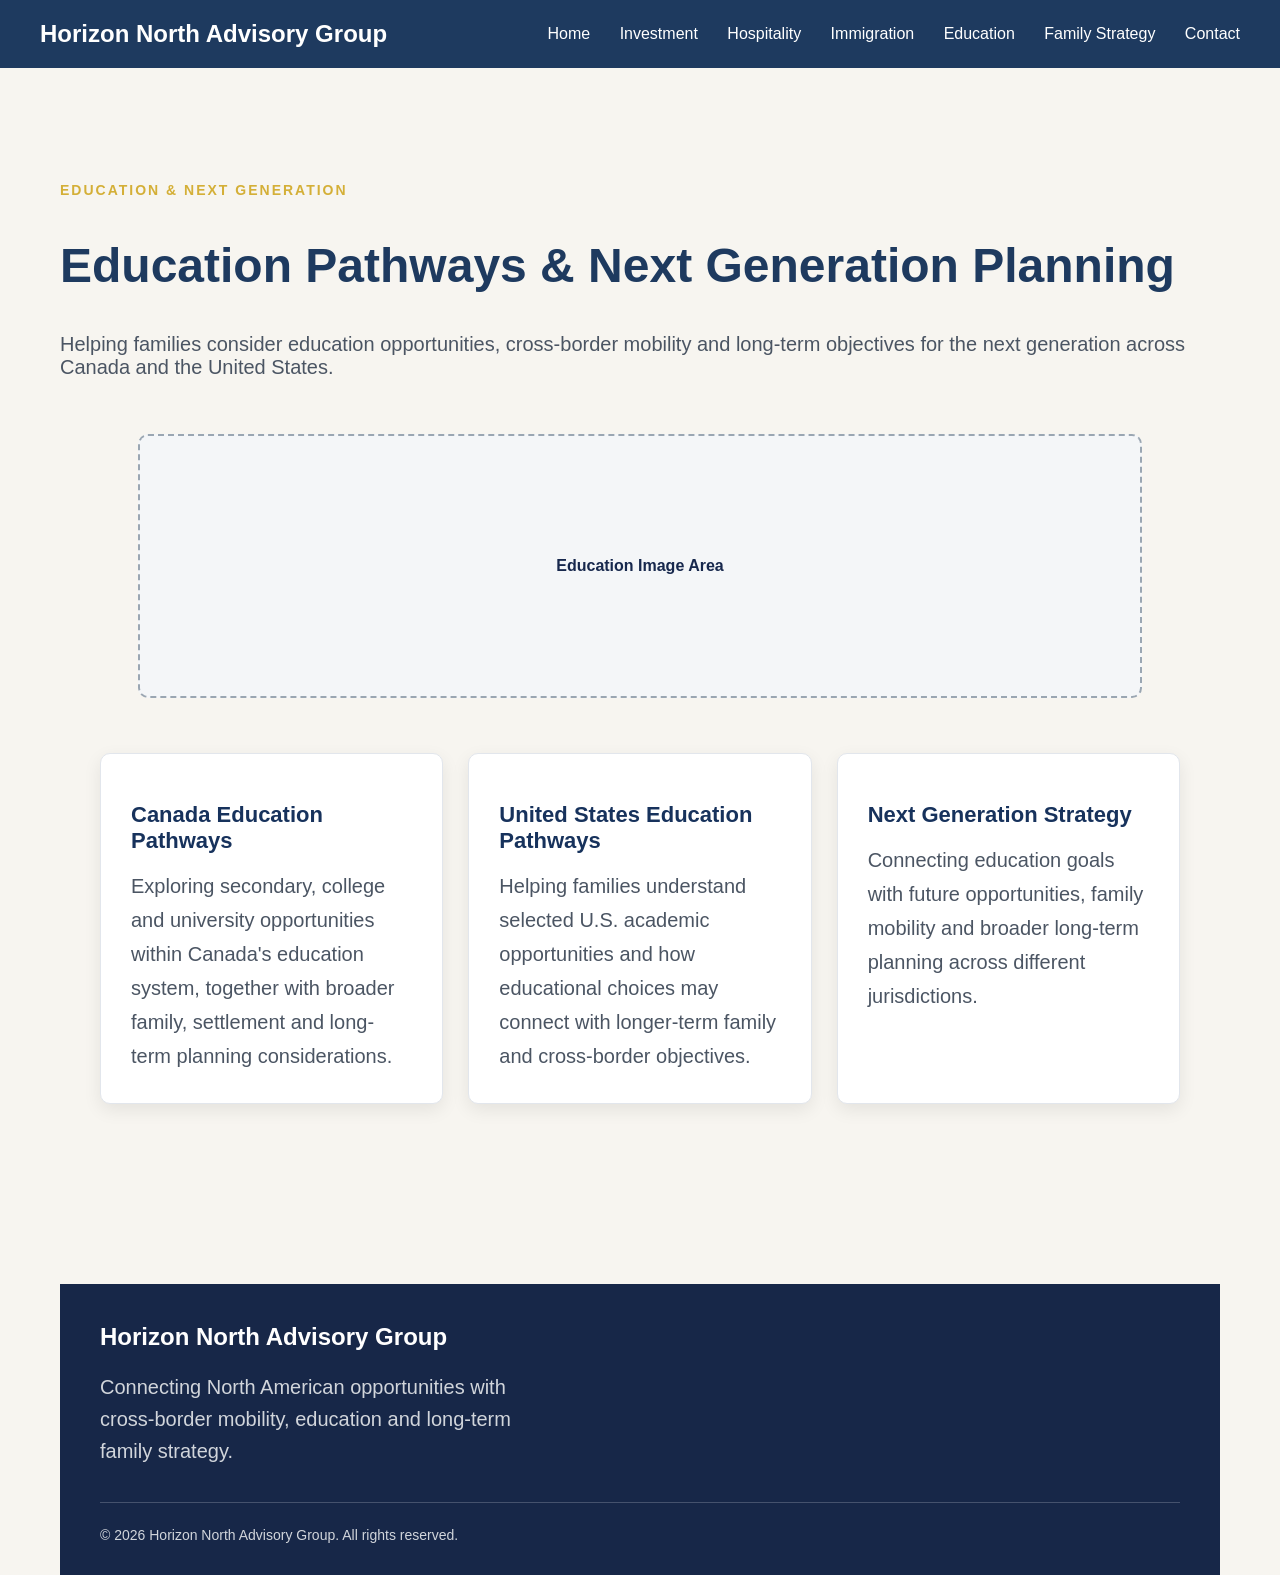
==== education.html @ 44a9dea1 "Add files via upload" ====
<!DOCTYPE html>
<html lang="en">

<head>
    <meta charset="UTF-8">
    <meta name="viewport"
          content="width=device-width, initial-scale=1.0">

    <title>

        Education Pathways & Next Generation Planning |
        Horizon North Advisory Group
        
    </title>

    <link rel="stylesheet" href="style.css">
</head>

<body>

    <header>
        <div class="logo">
            Horizon North Advisory Group
        </div>

        





        <nav>
            <a href="index.html">Home</a>
            <a href="investment.html">Investment</a>
            <a href="hospitality.html">Hospitality</a>
            <a href="immigration.html">Immigration</a>
            <a href="education.html">Education</a>
            <a href="family-strategy.html">Family Strategy</a>
            <a href="contact.html">Contact</a>
        </nav>        
    </header>

    <main>

        <section class="page-hero">
            <div class="page-hero-content">

                <p class="section-label">
                   
                    EDUCATION & NEXT GENERATION
                </p>

                <h1>
                    Education Pathways & Next Generation Planning 
                </h1>

                <p>
                    


                    Helping families consider education opportunities, cross-border
                    mobility and long-term objectives for the next generation across
                    Canada and the United States.
                </p>

            </div>
        </section>



        <section class="education-image-section">
            <div class="education-image-placeholder">
                <span>Education Image Area</span>
            </div>
        </section>

        <section class="investment-sections">


            <div class="investment-card">

                <h2>Canada Education Pathways</h2>
                <p>
                    Exploring secondary, college and university opportunities within
                    Canada's education system, together with broader family, settlement
                    and long-term planning considerations.
                </p>


               
            </div>

            <div class="investment-card">

                <h2>United States Education Pathways</h2>
                <p>
                    Helping families understand selected U.S. academic opportunities
                    and how educational choices may connect with longer-term family
                    and cross-border objectives.
                </p>
     
            </div>

            <div class="investment-card">


                <h2>Next Generation Strategy</h2>
                    <p>
                    Connecting education goals with future opportunities, family mobility
                    and broader long-term planning across different jurisdictions.
                </p>

            </div>

        </section>

    </main>


    <footer class="site-footer">

    <div class="footer-content">

        <div class="footer-brand">
            <h3>Horizon North Advisory Group</h3>

            <p>
                Connecting North American opportunities with
                cross-border mobility, education and long-term
                family strategy.
            </p>
        </div>

       

    </div>

    <div class="footer-bottom">
        <p>
            &copy; 2026 Horizon North Advisory Group.
            All rights reserved.
        </p>
    </div>

</footer>

</body>

</html>
---- style.css ----
body {
    margin: 0;
    font-family: Arial, Helvetica, sans-serif;
    background-color: #f7f5f0;
    color: #1f2933;
}

h1 {
    color: #1e3a5f;
    font-size: 48px;
}

p {
    font-size: 20px;
    color: #4b5563;
}

header {
    background-color: #1e3a5f;
    color: white;
    padding: 20px 40px;
    display: flex;
    justify-content: space-between;
    align-items: center;
}

.logo {
    font-size: 24px;
    font-weight: bold;
}

nav a {
    color: white;
    text-decoration: none;
    margin-left: 25px;
    font-size: 16px;
}

nav a:hover {
    color: #d4af37;
}

main {
    padding: 100px 60px;
}

/* Hero Section */

.hero {
    min-height: 380px;
    display: flex;
    align-items: center;
    justify-content: space-between;
    gap: 50px;
    padding: 60px 50px;
    background: linear-gradient(
        135deg,
        #f4f7fb 0%,
        #e8eef7 100%
    );
}




.hero-content {
    max-width: 850px;
}

.hero-image-placeholder {
    width: 420px;
    height: 300px;
    border-radius: 12px;
    background-color: #d9e2ec;
    border: 2px dashed #8aa4c2;
    display: flex;
    align-items: center;
    justify-content: center;
    color: #17345f;
    font-weight: 600;
}





.hero h1 {
    font-size: 52px;
    line-height: 1.15;
    margin-bottom: 20px;
    color: #17284d;
}

.hero p {
    font-size: 20px;
    line-height: 1.6;
    margin-bottom: 30px;
    color: #4b5563;
}

.hero-buttons {
    display: flex;
    gap: 15px;
}

.btn {
    display: inline-block;
    padding: 14px 24px;
    border-radius: 6px;
    text-decoration: none;
    font-weight: 600;
}

.btn-primary {
    background-color: #1d4f91;
    color: white;
}

.btn-secondary {
    border: 2px solid #1d4f91;
    color: #1d4f91;
    background-color: transparent;
}


/* Services Section */
.services {
    padding: 80px 50px;
    background-color: white;
}

.services h2 {
    text-align: center;
    font-size: 36px;
    color: #17284d;
    margin-bottom: 40px;
}


.service-grid {
    display: grid;
    grid-template-columns: repeat(3, 1fr);
    gap: 24px;
}



.service-card {
    background-color: #f7f5f0;
    padding: 30px;
    border-radius: 10px;
    border-top: 4px solid #d4af37;
}

.service-card h3 {
    color: #1e3a5f;
    font-size: 22px;
    margin-bottom: 15px;
}

.service-card p {
    font-size: 16px;
    line-height: 1.6;
}


/* About Section */
.about {
    padding: 90px 50px;
    background-color: #17284d;
    color: white;
}

.about-content {
    max-width: 900px;
    margin: 0 auto;
}

.section-label {
    font-size: 14px;
    font-weight: 700;
    letter-spacing: 2px;
    color: #d4af37;
    margin-bottom: 18px;
}

.about h2 {
    font-size: 38px;
    line-height: 1.25;
    margin-bottom: 25px;
}

.about p {
    font-size: 18px;
    line-height: 1.7;
    margin-bottom: 18px;
    color: #e5e7eb;
}


/* About Section */
.about {
    padding: 90px 50px;
    background-color: #17284d;
    color: white;
}

.about-content {
    max-width: 900px;
    margin: 0 auto;
}

.section-label {
    font-size: 14px;
    font-weight: 700;
    letter-spacing: 2px;
    color: #d4af37;
    margin-bottom: 18px;
}

.about h2 {
    font-size: 38px;
    line-height: 1.25;
    margin-bottom: 25px;
}

.about p {
    font-size: 18px;
    line-height: 1.7;
    margin-bottom: 18px;
    color: #e5e7eb;
}

/* Investment Page */

.investment-sections {
    max-width: 1100px;
    margin: 20px auto 80px;
    padding: 0 40px;

    display: grid;
    grid-template-columns: repeat(3, 1fr);
    gap: 25px;
}

.investment-card {
    background: #ffffff;
    padding: 30px;
    border-radius: 10px;
    border: 1px solid #e2e6ec;

    box-shadow: 0 6px 18px rgba(0, 0, 0, 0.08);
}

.investment-card h2 {
    color: #17325c;
    font-size: 22px;
    margin-bottom: 15px;
}

.investment-card p {
    color: #4b5563;
    line-height: 1.7;
    margin: 0;
}

/* Responsive layout */

@media (max-width: 800px) {
    .investment-sections {
        grid-template-columns: 1fr;
    }
}

/* Our Approach Section */

.our-approach {
    background-color: #17284d;
    color: white;
    padding: 90px 50px;
}

.approach-content {
    max-width: 950px;
    margin: 0 auto;
}

.our-approach h2 {
    font-size: 38px;
    line-height: 1.25;
    margin-bottom: 25px;
    color: white;
}

.our-approach p {
    font-size: 18px;
    line-height: 1.7;
    color: #e5e7eb;
    margin-bottom: 18px;
}


/* Call to Action Section */

.cta-section {
    padding: 80px 40px;
    background-color: #f4f1ea;
    text-align: center;
}

.cta-content {
    max-width: 760px;
    margin: 0 auto;
}

.cta-content h2 {
    font-size: 36px;
    color: #17345f;
    margin: 12px 0 18px;
}

.cta-content p {
    font-size: 18px;
    line-height: 1.7;
    color: #4b5563;
    margin-bottom: 30px;
}

.cta-content .btn {
    display: inline-block;
    padding: 14px 28px;
    text-decoration: none;
    border-radius: 4px;
    font-weight: 600;
}

.cta-content .btn-primary {
    background-color: #17345f;
    color: white;
}

.cta-content .btn-primary:hover {
    background-color: #0f2748;
}

/* Page Image Section */

.page-image-section {
    padding: 40px 50px;
    background-color: #f4f7fb;
}

.page-image-placeholder {
    max-width: 1100px;
    height: 320px;
    margin: 0 auto;
    border-radius: 12px;
    background-color: #d9e2ec;
    border: 2px dashed #8aa4c2;

    display: flex;
    align-items: center;
    justify-content: center;

    color: #17345f;
    font-weight: 600;
}






/* Footer */



.site-footer {
    background-color: #172748;
    color: white;
    padding: 15px 40px 18px;
    margin-left: 60px;
    margin-right: 60px;
}




.footer-content {
    max-width: 1100px;
    margin: 0 auto;
    display: flex;
    justify-content: space-between;
    gap: 40px;
}

.footer-brand {
    max-width: 420px;
}

.footer-brand h3 {
    font-size: 24px;
    margin-bottom: 12px;
}

.footer-brand p {
    color: #d1d5db;
    line-height: 1.6;
}

.footer-links {
    display: flex;
    flex-direction: column;
    gap: 10px;
}

.footer-links a {
    color: #d1d5db;
    text-decoration: none;
}

.footer-links a:hover {
    color: #d4af37;
}

.footer-bottom {
    max-width: 1100px;
    margin: 15px auto 0;
    border-top: 1px solid rgba(255, 255, 255, 0.2);
    padding-top: 10px;
}




.footer-bottom p {
    color: #d1d5db;
    font-size: 14px;
}

/* Education Image Section */

.education-image-section {
    padding: 35px 50px;
}

.education-image-placeholder {
    max-width: 1000px;
    height: 260px;
    margin: 0 auto;

    border: 2px dashed #9aa6b2;
    border-radius: 10px;

    display: flex;
    align-items: center;
    justify-content: center;

    color: #17284d;
    font-weight: 600;
    background-color: #f4f6f8;
}



/* Mobility Image Section */

.mobility-image-section {
    padding: 35px 50px;
}

.mobility-image-placeholder {
    max-width: 1000px;
    height: 260px;
    margin: 0 auto;

    border: 2px dashed #9aa6b2;
    border-radius: 10px;

    display: flex;
    align-items: center;
    justify-content: center;

    color: #17284d;
    font-weight: 600;
    background-color: #f4f6f8;
}

/* Family Strategy Feature Section */

.family-feature-section {
    padding: 45px 50px;
}

.family-feature-content {
    max-width: 1000px;
    margin: 0 auto;

    display: grid;
    grid-template-columns: 1.1fr 0.9fr;
    gap: 45px;
    align-items: center;
}

.family-image-placeholder {
    height: 320px;

    border: 2px dashed #9aa6b2;
    border-radius: 10px;

    display: flex;
    align-items: center;
    justify-content: center;

    color: #17284d;
    font-weight: 600;
    background-color: #f4f6f8;
}

.family-feature-text h2 {
    font-size: 32px;
    line-height: 1.25;
    margin-bottom: 18px;
    color: #17284d;
}

.family-feature-text p {
    font-size: 17px;
    line-height: 1.7;
    color: #4b5563;
}


/* Investment Image Section */

.investment-image-section {
    padding: 35px 50px;
}

.investment-image-placeholder {
    max-width: 1000px;
    height: 280px;
    margin: 0 auto;

    border: 2px dashed #9aa6b2;
    border-radius: 10px;

    display: flex;
    align-items: center;
    justify-content: center;

    color: #17284d;
    font-weight: 600;
    background-color: #f4f6f8;
}

/* Contact Section */

.contact-section {
    padding: 50px;
}

.contact-content {
    max-width: 1100px;
    margin: 0 auto;

    display: grid;
    grid-template-columns: 1fr 1fr;
    gap: 70px;
    align-items: start;
}

.contact-info h2 {
    font-size: 32px;
    color: #17284d;
    margin-bottom: 20px;
}

.contact-info p {
    line-height: 1.7;
    margin-bottom: 18px;
}

.contact-form {
    background-color: #f4f6f8;
    padding: 35px;
    border-radius: 10px;
}

.contact-form label {
    display: block;
    font-weight: 600;
    color: #17284d;
    margin-bottom: 20px;
}

.contact-form input,
.contact-form select,
.contact-form textarea {
    width: 100%;
    margin-top: 8px;
    padding: 12px;

    border: 1px solid #c7ced8;
    border-radius: 6px;

    font-family: inherit;
    font-size: 15px;
    box-sizing: border-box;
}

.contact-form textarea {
    resize: vertical;
}

.contact-form button {
    border: none;
    cursor: pointer;
}

/* Contact Form Privacy Note */

.form-privacy-note {
    margin-top: 16px;
    margin-bottom: 0;

    font-size: 12px;
    line-height: 1.5;

    color: #6b7280;
    font-weight: 400;
}


.service-link {
    display: block;
    text-decoration: none;
    color: inherit;
}

/* Selected Opportunities Section */

.opportunities-section {
    padding: 80px 8%;
    background-color: #ffffff;
}

.opportunities-content {
    max-width: 1200px;
    margin: 0 auto;
}

.opportunities-content .section-label {
    color: #d4af37;
    font-size: 14px;
    font-weight: 700;
    letter-spacing: 2px;
    margin-bottom: 12px;
}

.opportunities-content h2 {
    color: #17284d;
    font-size: 36px;
    margin-bottom: 40px;
}

.opportunity-grid {
    display: grid;
    grid-template-columns: repeat(3, 1fr);
    gap: 24px;
}

.opportunity-card {
    background-color: #f7f5f0;
    padding: 30px;
    border-radius: 10px;
    border-top: 4px solid #d4af37;
}

.opportunity-card h3 {
    color: #1e3a5f;
    font-size: 22px;
    margin-bottom: 15px;
}

.opportunity-card p {
    font-size: 16px;
    line-height: 1.6;
}

.opportunity-link {
    text-decoration: none;
    color: inherit;
}
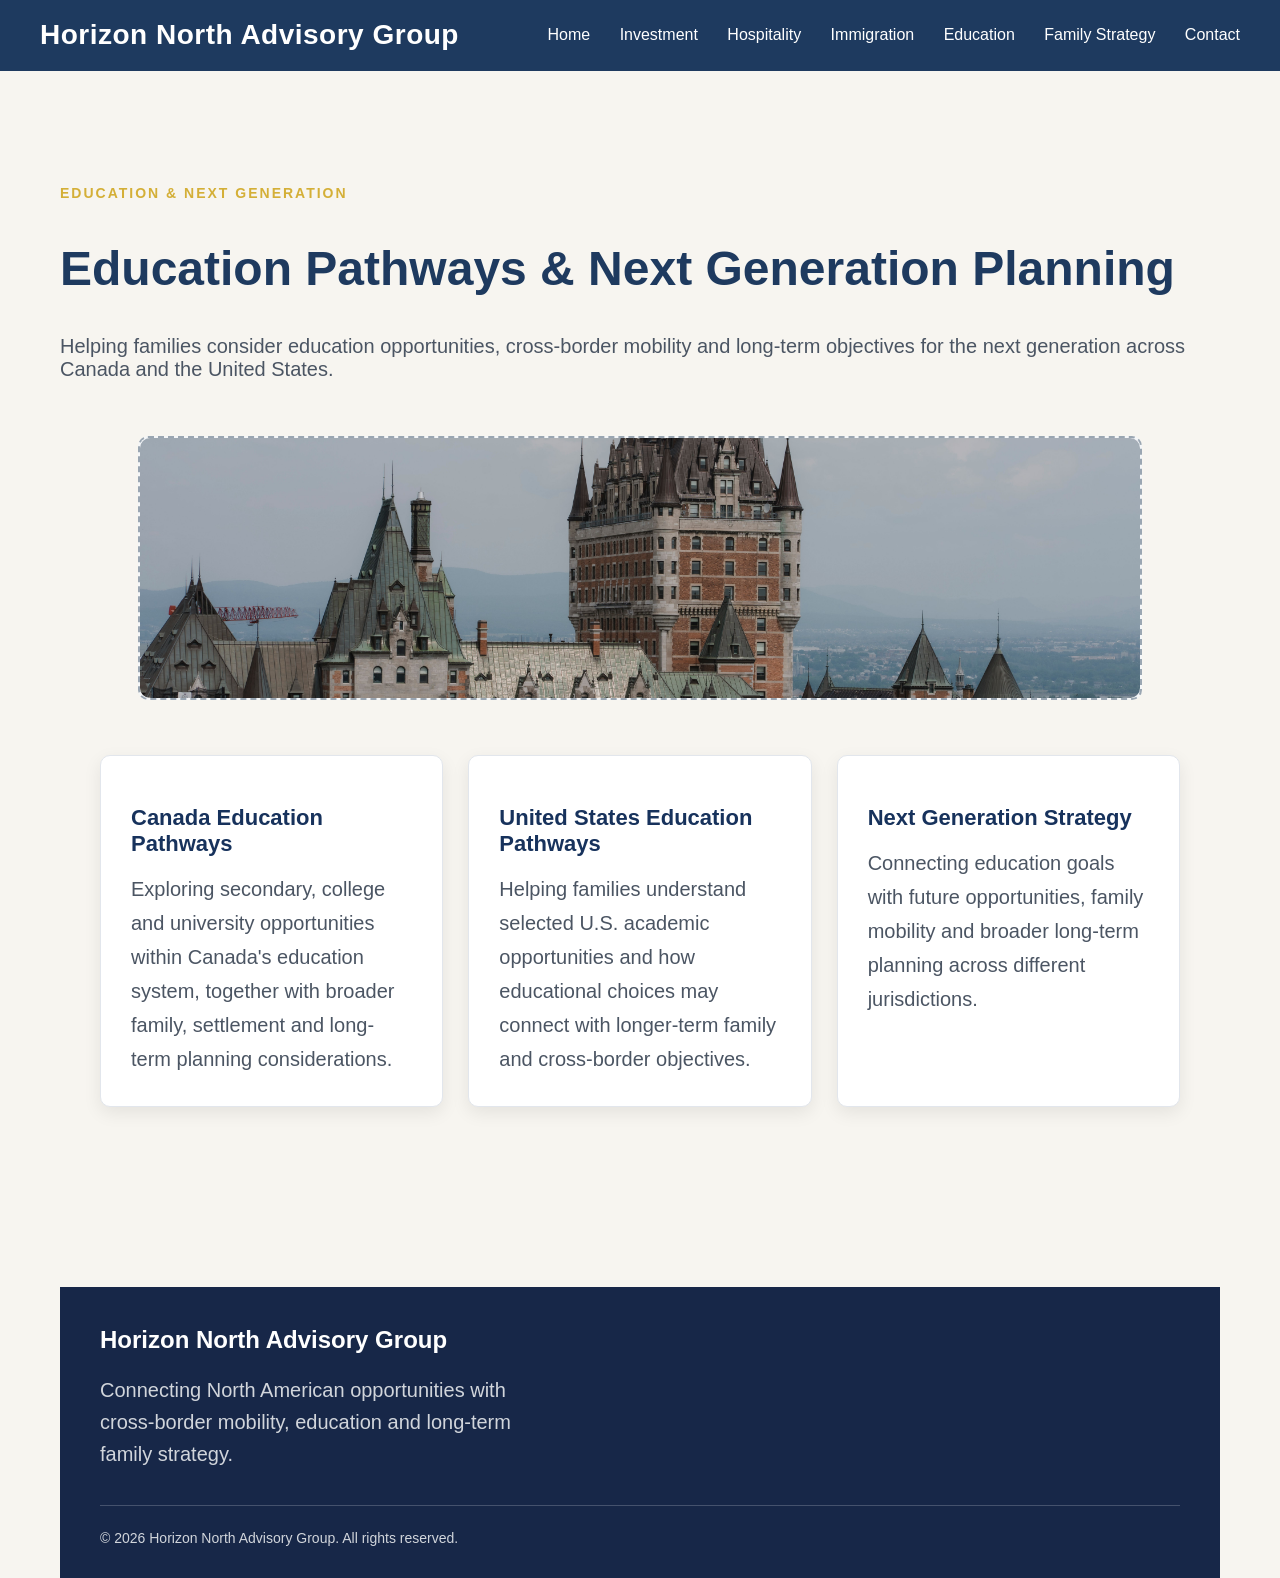
==== commit 473da038: "Add files via upload" ====
--- a/education.html
+++ b/education.html
@@ -69,8 +69,9 @@
 
 
         <section class="education-image-section">
+            
             <div class="education-image-placeholder">
-                <span>Education Image Area</span>
+                <img src="images/hero.jpg" alt="Education Planning">
             </div>
         </section>
 
--- a/style.css
+++ b/style.css
@@ -25,8 +25,18 @@
 }
 
 .logo {
-    font-size: 24px;
-    font-weight: bold;
+    font-size: 28px;
+    font-weight: 700;
+    line-height: 1.1;
+    letter-spacing: 0.5px;
+}
+
+.logo span {
+    font-size: 15px;
+    font-weight: 400;
+    letter-spacing: 2px;
+    text-transform: uppercase;
+    opacity: 0.9;
 }
 
 nav a {
@@ -67,18 +77,21 @@
     max-width: 850px;
 }
 
+
+
 .hero-image-placeholder {
-    width: 420px;
-    height: 300px;
-    border-radius: 12px;
-    background-color: #d9e2ec;
-    border: 2px dashed #8aa4c2;
-    display: flex;
-    align-items: center;
-    justify-content: center;
-    color: #17345f;
-    font-weight: 600;
-}
+    width: 500px;
+    height: 340px;
+    border-radius: 14px;
+
+    background-image: url("images/hero.jpg");
+    background-size: cover;
+    background-position: center;
+
+    border: none;
+    box-shadow: 0 12px 30px rgba(0, 0, 0, 0.18);
+}
+
 
 
 
@@ -461,6 +474,12 @@
     background-color: #f4f6f8;
 }
 
+.education-image-placeholder img {
+    width: 100%;
+    height: 100%;
+    object-fit: cover;
+    border-radius: 10px;
+}
 
 
 /* Mobility Image Section */
@@ -517,6 +536,14 @@
     background-color: #f4f6f8;
 }
 
+.family-image-placeholder img {
+    width: 100%;
+    height: 100%;
+    object-fit: cover;
+    border-radius: 10px;
+}
+
+
 .family-feature-text h2 {
     font-size: 32px;
     line-height: 1.25;
@@ -553,6 +580,15 @@
     font-weight: 600;
     background-color: #f4f6f8;
 }
+
+.investment-image-placeholder img {
+    width: 100%;
+    height: 100%;
+    object-fit: cover;
+    border-radius: 10px;
+}
+
+
 
 /* Contact Section */
 
@@ -691,4 +727,19 @@
 .opportunity-link {
     text-decoration: none;
     color: inherit;
+}
+
+
+.hospitality-image {
+    background-image: url("images/hero.jpg");
+    background-size: cover;
+    background-position: center;
+    background-repeat: no-repeat;
+}
+
+.mobility-image {
+    background-image: url("images/hero.jpg");
+    background-size: cover;
+    background-position: center;
+    background-repeat: no-repeat;
 }
